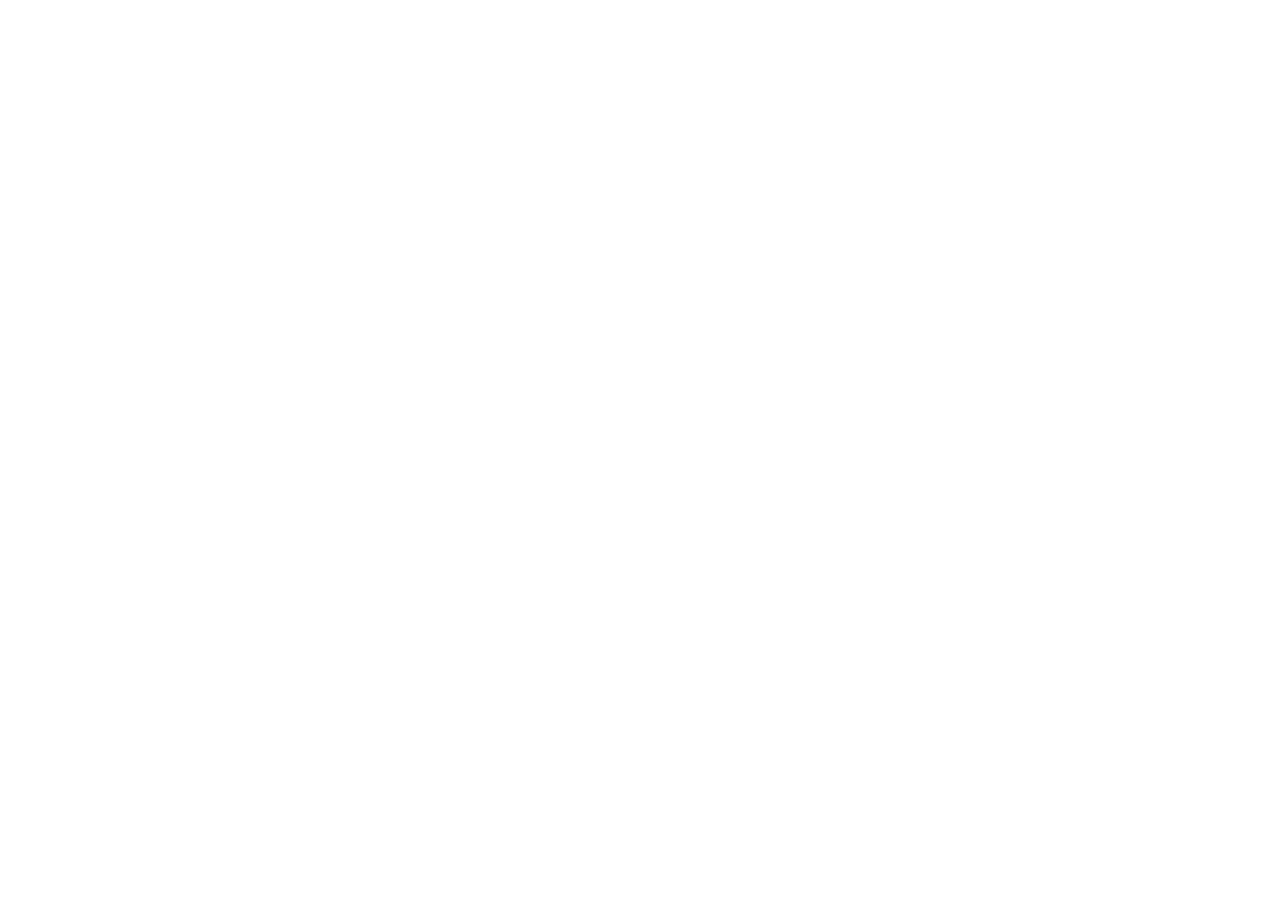
==== index.html @ 1692b49d "finally making some dots" ====
<!DOCTYPE html>
<meta charset="utf-8">
<style>

/* CSS goes here. */

</style>
<body>
<script src="http://d3js.org/d3.v3.min.js"></script>
<script src="http://d3js.org/topojson.v1.min.js"></script>
<script>

var width = 960,
    height = 1160;

var svg = d3.select("body").append("svg")
    .attr("width", width)
    .attr("height", height);

var extents;

d3.json("mapdata/pointextent.json", function(error, edges) {
	extents = edges;

	var xspan = extents.east - extents.west;
	console.log('xw:' + xspan);
	var yspan = extents.south - extents.north;
	console.log('yw:' + yspan);

	d3.json("mapdata/stops.json", function(error, stops) {

 		var stopx, stopy;
 		console.log(stops);

 		var stop_positions = [];

 		for (var i = stops.length - 1; i >= 0; i--) {
 			if (stops[i].location_type == 1) {
 				stopx = (stops[i].stop_lon - extents.west)/xspan*width;
 				stopy = (stops[i].stop_lat - extents.north)/yspan*height;
 				//draw a circle at stopx, stopy with id stop_id and alt text stop_name
 				console.log("Stop " + i + ", " + stops[i].stop_name + ", is at " + stopx + ", " + stopy);
 				stop_positions.push({"x": stopx, "y": stopy, "name": stops[i].stop_name, "id": stops[i].stop_id});

 			}
 		};

 		svg.selectAll('stopcircle')
 		.data(stop_positions)
 		.enter().append('circle')
 		.attr('cx', function(d){return d.x;})
 		.attr('cy', function(d){return d.y;})
 		.attr('data-id', function(d){return d.id;})
 		.attr('data-name', function(d){return d.name;})
 		.attr('r', 1);
	});
});

</script>
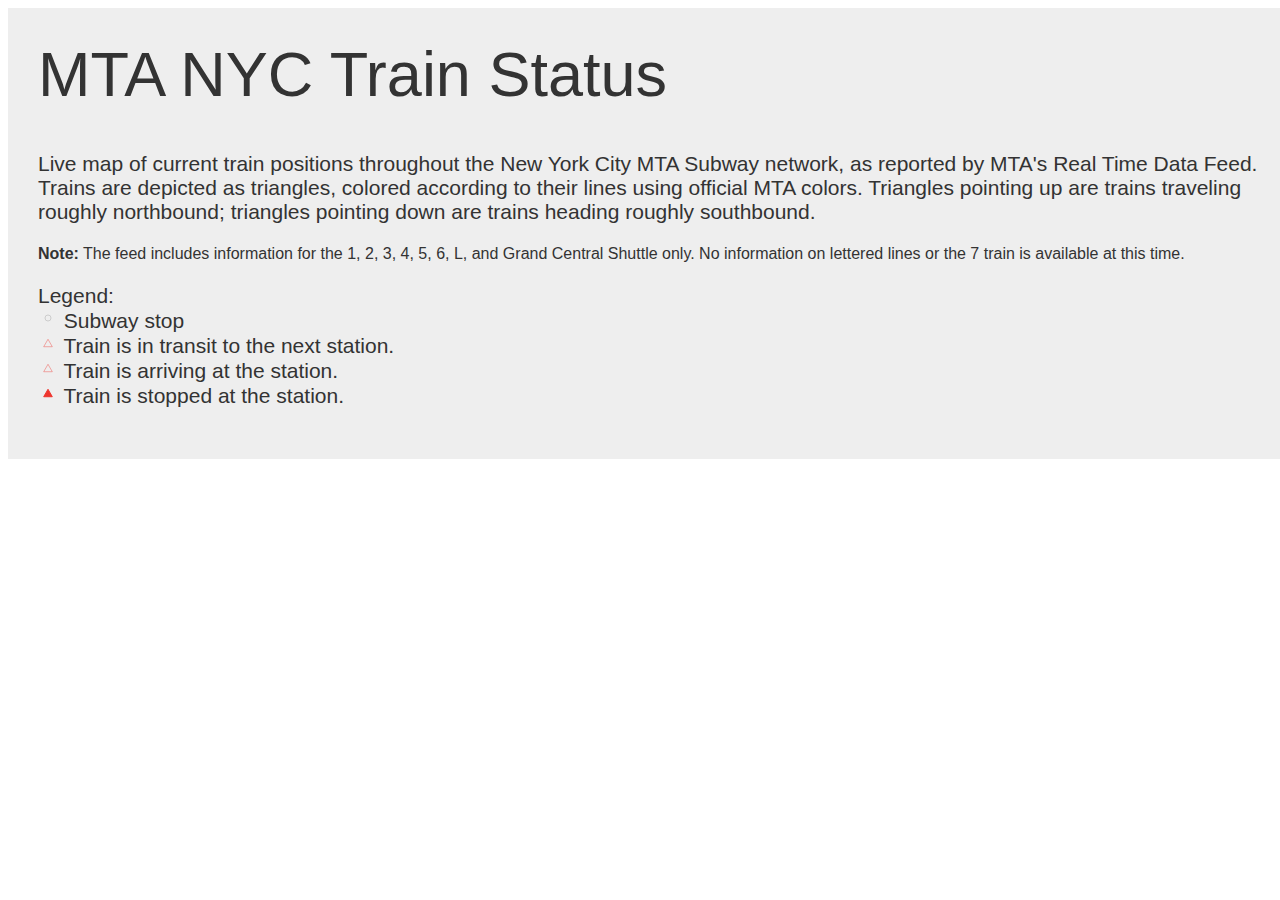
==== commit 5a02207c: "Adding header and cleaning up console log messages" ====
--- a/index.html
+++ b/index.html
@@ -1,59 +1,221 @@
 <!DOCTYPE html>
+<html>
+<head>
 <meta charset="utf-8">
-<style>
-
-/* CSS goes here. */
-
-</style>
+<link rel="stylesheet" type="text/css" href="stops.css">
+</head>
 <body>
 <script src="http://d3js.org/d3.v3.min.js"></script>
 <script src="http://d3js.org/topojson.v1.min.js"></script>
+
+<div class="jumbotron">
+	<h1>MTA NYC Train Status</h1>
+	<p>Live map of current train positions throughout the New York City MTA Subway network, as reported by MTA's Real Time Data Feed. Trains are depicted as triangles, colored according to their lines using official MTA colors. Triangles pointing up are trains traveling roughly northbound; triangles pointing down are trains heading roughly southbound.</p>
+	<strong>Note:</strong> The feed includes information for the 1, 2, 3, 4, 5, 6, L, and Grand Central Shuttle only. No information on lettered lines or the 7 train is available at this time.
+
+	<p><strong>Legend:</strong><br />
+		<svg width="20" height="20">
+			<circle cx="10" cy="10" class="station" r="3"></circle>
+		</svg> Subway stop<br />
+		<svg width="20" height="20">
+			<path d="M0,-3.7224194364083982L4.298279727294168,3.7224194364083982 -4.298279727294168,3.7224194364083982Z" class="train line1 intransitto" transform="translate(10,10)"></path>
+		</svg> Train is in transit to the next station.<br />
+		<svg width="20" height="20">
+			<path d="M0,-3.7224194364083982L4.298279727294168,3.7224194364083982 -4.298279727294168,3.7224194364083982Z" class="train line1 incomingat" transform="translate(10,10)"></path>
+		</svg> Train is arriving at the station.<br />
+		<svg width="20" height="20">
+			<path d="M0,-3.7224194364083982L4.298279727294168,3.7224194364083982 -4.298279727294168,3.7224194364083982Z" class="train line1 stoppedat" transform="translate(10,10)"></path>
+		</svg> Train is stopped at the station.
+	</p>
+
+</div>
+
 <script>
 
 var width = 960,
-    height = 1160;
+    height = 1131; //aspect ratio of extents is approx 1:1.8
 
 var svg = d3.select("body").append("svg")
     .attr("width", width)
-    .attr("height", height);
+    .attr("height", height)
+    .attr("class", "svgmap");
+
+var defs = svg.append('defs');
+
+
 
 var extents;
+
+//begin refactoring here - calculate extents within the stops parsing and ignore Staten Island stops
 
 d3.json("mapdata/pointextent.json", function(error, edges) {
 	extents = edges;
-
-	var xspan = extents.east - extents.west;
-	console.log('xw:' + xspan);
-	var yspan = extents.south - extents.north;
-	console.log('yw:' + yspan);
+	var centerlon = (extents.west-extents.east)/2;
+	var centerlat = (extents.north-extents.south)/2;
+
+	centerlon = centerlon + extents.east;
+	centerlat = centerlat + extents.south;
+	
+	//set a background image where this map is located
+	var zoomlevel = 12;
+	bgurl = "http://api.tiles.mapbox.com/v4/mboggie.jdna5g96/"+(centerlon+0.002)+","+centerlat+","+ zoomlevel+"/"+width+"x"+height+".png64?access_token=pk.eyJ1IjoibWJvZ2dpZSIsImEiOiIyaFpVeU9rIn0.9XvdKyRmTIxfZz3wddfUtw";
+
+	defs
+		.append('svg:pattern')
+		.attr('id', 'bgmap')
+		.attr('patternUnits', 'userSpaceOnUse')
+		.attr('width', width)
+		.attr('height', height)
+		.append('svg:image')
+		.attr('xlink:href', bgurl)
+		.attr('x', 0)
+		.attr('y', 0)
+		.attr('width', width)
+		.attr('height', height);
+	
+	svg.append('rect')
+		.attr("class", "svgmap")
+		.attr('x', 0)
+		.attr('y', 0)
+		.attr('width', width)
+		.attr('height', height);
 
 	d3.json("mapdata/stops.json", function(error, stops) {
 
- 		var stopx, stopy;
- 		console.log(stops);
-
  		var stop_positions = [];
+ 		var stoploc = [];
+ 		var projection = d3.geo.mercator()
+ 		  			.center([centerlon, centerlat])
+  					.scale(171000)
+  					.translate([(width) / 2, (height)/2]);
 
  		for (var i = stops.length - 1; i >= 0; i--) {
  			if (stops[i].location_type == 1) {
- 				stopx = (stops[i].stop_lon - extents.west)/xspan*width;
- 				stopy = (stops[i].stop_lat - extents.north)/yspan*height;
- 				//draw a circle at stopx, stopy with id stop_id and alt text stop_name
- 				console.log("Stop " + i + ", " + stops[i].stop_name + ", is at " + stopx + ", " + stopy);
- 				stop_positions.push({"x": stopx, "y": stopy, "name": stops[i].stop_name, "id": stops[i].stop_id});
+ 				stoploc = projection([stops[i].stop_lon, stops[i].stop_lat]);
+ 				stop_positions.push({"x": stoploc[0], "y": stoploc[1], "name": stops[i].stop_name, "id": stops[i].stop_id});
 
  			}
  		};
 
+ 		//draw the initial map
  		svg.selectAll('stopcircle')
  		.data(stop_positions)
  		.enter().append('circle')
  		.attr('cx', function(d){return d.x;})
  		.attr('cy', function(d){return d.y;})
+ 		.attr('class', 'station')
  		.attr('data-id', function(d){return d.id;})
  		.attr('data-name', function(d){return d.name;})
- 		.attr('r', 1);
+ 		.attr('r', 2);
+
 	});
 });
 
+		var ticker = new WebSocket('ws://localhost:7070/ws/1');
+		ticker.onmessage = function(event){
+			//when the ticker ticks, clean up old trains
+			//  1 = recently active
+			//  0 = unsure
+			// -1 = no longer active
+
+			d3.selectAll('[data-active="-1"]').remove();
+			d3.selectAll('[data-active="0"]').attr('data-active', -1);
+			d3.selectAll('[data-active="1"]').attr('data-active', 0);
+		}
+
+ 		var socket = new WebSocket('ws://localhost:7070/ws/19');
+ 		socket.onmessage = function(event){
+ 			var train = JSON.parse(event.data);
+ 			if(train.stop_id !== null){
+	 			var target_stop_id  = train.stop_id.substring(0,3);
+	 			var train_id = train.trip.nyct_trip_descriptor.train_id.replace(/ /g, '').replace(/\//g, '').replace(/\+/g, '');
+	 			var stopdot = d3.select('[data-id="' + target_stop_id + '"]');
+	 			var route = "line" + train.trip.route_id.substring(0,1).toLowerCase();
+	 			var status = train.current_status_text.replace(/ /g, "").toLowerCase();
+	 			
+	 			// see if a train exists
+	 			var newtrain = false;
+	 			var movingtrain = d3.select('[data-id="t' + train_id + '"]');
+	 			if(movingtrain.empty()){
+	 				//make a train
+	 				newtrain = true;
+	 				svg.append("path")
+	 				.attr('d', d3.svg.symbol().type("triangle-up").size(32))
+	 				.attr('class', "train " + route + " " + status)
+	 				.attr('data-id', "t"+train_id);
+
+	 				movingtrain = d3.select('[data-id="t' + train_id + '"]');
+
+	 			}
+	 			else{
+	 				movingtrain.attr('class', "train " + route + " " + status);
+	 			}
+
+	 			//mark the train as active
+	 			movingtrain.attr('data-active', 1);
+
+	 			//move the train to its new location
+	 			var rotation = 0;
+	 			var offx = 0;
+	 			var offy = 0;
+	 			var offw = movingtrain.node().getBBox().width;
+	 			offw = offw/2;
+	 			switch (train.trip.nyct_trip_descriptor.direction) {
+	 				case 1:
+	 					rotation = 0;
+	 					offx = offw;
+	 					break;
+	 				case 2:
+	 					rotation = 90;
+	 					offy = 0-offw;
+	 					break;
+	 				case 3: 
+	 					rotation = 180;
+	 					offx = 0-offw;
+	 					break;
+	 				case 4: 
+	 					rotation = 270;
+	 					offy = offw;
+	 					break;
+	 			}
+
+	 			var movex, movey;
+
+	 			if(newtrain) {
+	 				movingtrain.attr("transform", "translate(" + parseInt(parseInt(stopdot.attr('cx'))+offx) + "," + parseInt(stopdot.attr('cy')+offy) + ")rotate(" + rotation + ")");
+	 			}
+	 			else
+	 			{
+	 				if(status == "intransitto"){
+	 					//TODO: Note that this algorithm creates a Zeno's Paradox effect. Not terrible, but a little weird.
+						//find where the train is now
+						var curx = d3.transform(movingtrain.attr("transform")).translate[0];
+						var cury = d3.transform(movingtrain.attr("transform")).translate[1];
+						// remove the offsets given to this train previously, so now its coordinates match that of its stop
+						curx -= offx;
+						cury -= offy;
+						//  calculate half-way between where we are and where we're going
+						movex = (stopdot.attr('cx') - curx)/2;
+						movey = (stopdot.attr('cy') - cury)/2;
+						// add halfway to new stop
+						movex += curx;
+						movey += cury;
+					}
+					else
+					{
+						// move to the station 
+						movex = stopdot.attr('cx');
+						movey = stopdot.attr('cy');
+					}
+
+
+
+	 				movingtrain.transition().duration(500).attr("transform", "translate(" + parseInt(movex+offx) + "," + parseInt(movey+offy) + ")rotate(" + rotation + ")");
+	 			}
+
+	 		}
+ 		}
+
 </script>
+</body>
+</html>--- a/stops.css
+++ b/stops.css
@@ -0,0 +1,116 @@
+body {
+	width: 100%;
+	background-color:#fff;
+	color:#333;
+	font-family: 'Helvetica Neue', Helvetica, Arial, sans-serif;
+}
+.station {
+	fill: none;
+	stroke: #cccccc;
+	z-index: -1000;
+}
+
+.train {
+	opacity: 0.4;
+	stroke-width:1px !important;
+}
+
+.intransitto {
+	/*-webkit-animation: pulse 2s linear infinite;*/
+	fill: none !important; 
+	z-index:10;
+}
+.incomingat {
+	-webkit-animation: pulse 0.5s linear infinite;
+	fill: none !important; 
+	z-index:20;
+}
+.stoppedat {
+	opacity: 1.0;
+	z-index:30;
+}
+
+@-webkit-keyframes pulse {
+	0% {
+		opacity:1.0;
+	}
+	100% {
+		opacity:.25;
+	}
+}
+
+.linea, .linec, .linee {
+	stroke: #2850AD;
+	fill: #2850AD;
+}
+
+.lineb, .lined, .linef, .linem {
+	stroke: #FF6319;
+	fill: #FF6319;
+}
+
+.linen, .liner, .lineq {
+	stroke: #FCCC0A;
+	fill: #FCCC0A;
+}
+
+.lineg {
+	stroke: #6CBE45;
+	fill: #6CBE45;
+}
+
+.linej, .linez {
+	stroke: #996633;
+	fill: #996633;
+}
+
+.line1, .line2, .line3 {
+	stroke: #EE352E;
+	fill: #EE352E;
+}
+
+.line4, .line5, .line6 {
+	stroke: #00933C;
+	fill: #00933C;
+}
+
+.line7 {
+	stroke: #B933AD;
+	fill: #B933AD;
+}
+
+.lines {
+	stroke: #808183;
+	fill: #808183;
+}
+
+.linel {
+	stroke: #A7A9AC;
+	fill: #A7A9AC;	
+}
+
+.svgmap {
+	display:block;
+	margin-left: auto;
+	margin-right: auto;
+	fill: url(#bgmap);
+}
+
+.jumbotron {
+	padding:30px;
+	margin-bottom:30px;
+	color:inherit;
+	background-color: #eee;
+	display: block;
+}
+
+.jumbotron h1 {
+	font-size:63px;
+	font-weight:500;
+	margin-top:0px;
+}
+
+.jumbotron p {
+	font-size:21px;
+	font-weight:200;
+}